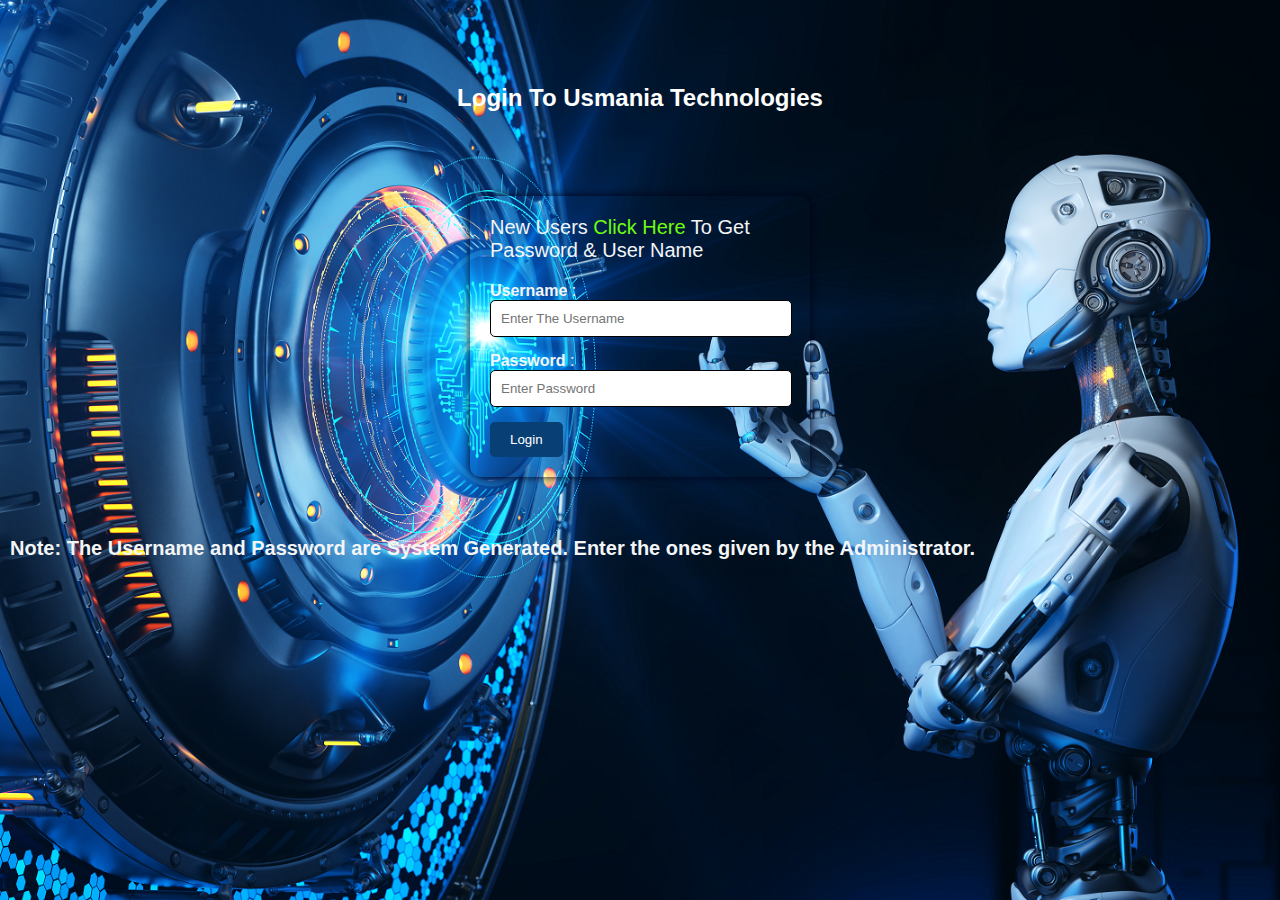
==== index.html @ 258983c4 "Add files via upload" ====
<!DOCTYPE html>
<html lang="en">
<head>
    <meta charset="UTF-8">
    <meta name="viewport" content="width=device-width, initial-scale=1.0">
    <title>Login Usmania Techs Pvt.Ltd</title>
    <link rel="shortcut icon" href="images/R2.png" type="image/x-icon">
    <style>
        body {
            margin: 0;
            padding: 0;
            font-family: Arial, sans-serif;
            background-color: #0c0c0c;
            color: #f3f5f7; /* Changed text color */
        }
        
        .bg-image {
            background-image: url('R2.png');
            background-size: cover;
            position: absolute;
            top: 0;
            left: 0;
            width: 100%;
            height: 100%;
            z-index: -1;
        }

        .f2 {
            text-align: center;
            margin-top: 50px;
        }

        .h11 {
            color: white;
            font-style: inherit;
            padding: 10px 20px;
            border-radius: 10px;
            display: inline-block;
            animation: slideInDown 1s ease forwards;
        }

        @keyframes slideInDown {
            0% {
                transform: translateY(-100%);
                opacity: 0;
            }
            100% {
                transform: translateY(0);
                opacity: 1;
            }
        }

        .form {
            width: 300px;
            margin: 50px auto;
            padding: 20px;
            border-radius: 10px;
            box-shadow: 0 0 10px rgb(0, 0, 22);
            animation: fadeIn 3s ease forwards;
        }
        
        @keyframes fadeIn {
            0% {
                opacity: 0;
            }
            100% {
                opacity: 1;
            }
        }

        .inner {
            text-align: left;
        }

        .p {
            font-size: 20px;
            margin-bottom: 20px;
            animation: pulse 1s infinite;
        }

        @keyframes pulse {
            0% {
                transform: scale(1);
            }
            50% {
                transform: scale(1.1);
            }
            100% {
                transform: scale(1);
            }
        }

        input[type="text"],
        input[type="password"] {
            width: calc(100% - 20px);
            padding: 10px;
            margin-bottom: 15px;
            border-radius: 5px;
            border: 1px solid #000000;
            animation: slideInRight 1s ease forwards;
        }
        
        input[type="text"]:focus, 
        input[type="password"]:focus {
            border-color: #000000;
        }

        @keyframes slideInRight {
            0% {
                transform: translateX(100%);
                opacity: 0;
            }
            100% {
                transform: translateX(0);
                opacity: 1;
            }
        }

        button.summit {
            background-color: #083f74;
            color: white;
            border: none;
            padding: 10px 20px;
            border-radius: 5px;
            cursor: pointer;
            transition: background-color 0.3s ease, transform 0.2s ease; /* Added transform transition */
            animation: pulse 1s infinite; /* Added pulse animation */
            animation-delay: 1s;
        }

        button.summit:hover {
            background-color: #0a5494;
            transform: scale(1.1); /* Scale up on hover */
            animation: none; /* Disable pulse animation on hover */
        }

        .marquee {
            animation: marquee 15s linear infinite;
        }

        @keyframes marquee {
            0% {
                transform: translateX(100%);
            }
            100% {
                transform: translateX(-100%);
            }
        }

        .marquee h1 {
            font-size: 20px;
            margin: 0;
            padding: 10px;
        }

        /* Added animation for link */
        .p a {
            color: #6ffd10; /* Changed link color */
            text-decoration: none;
            animation: fadeIn 2s ease forwards;
        }

        @keyframes fadeIn {
            0% {
                opacity: 0;
            }
            100% {
                opacity: 1;
            }
        }
    </style>
</head>
<body>
    <div class="bg-image"></div>
    <div class="f2">
        <div class="h11">
            <h2><b><p>Login To Usmania Technologies</p></b></h2>
        </div>
    </div>
    <div class="for">
        <div class="form">
            <div class="inner">
                <div class="p">
                    New Users <a href="mailto:jaafreeusman@gmail.com">Click Here </a>  To Get Password & User Name
                </div>
                <label for="username"><b>Username</b> : </label>
                <input type="text" placeholder="Enter The Username" class="name" id="username"><br>
                <label for="password"><b>Password</b> : </label>
                <input type="password" placeholder="Enter Password" class="pass" id="password"><br>
                <button onclick="login()" type="submit" class="summit">Login</button>
            </div>
        </div>
    </div>
    <div class="marquee">
        <h1><b>Note: The Username and Password are System Generated. Enter the ones given by the Administrator.</b></h1>
    </div>
    <script>
        function login() {
            var username = document.getElementById("username").value;
            var password = document.getElementById("password").value;
            if (username == "Welcome" && password == "wsxcfty9009") {
                alert("Login Successful. Welcome To USMANIA INDUSTRIES");
                window.location.href = "complemented.html";
            } else {
                alert(" Fatal Error,  Invalid  Username or Password");
            }
        }
    </script>
</body>
</html>
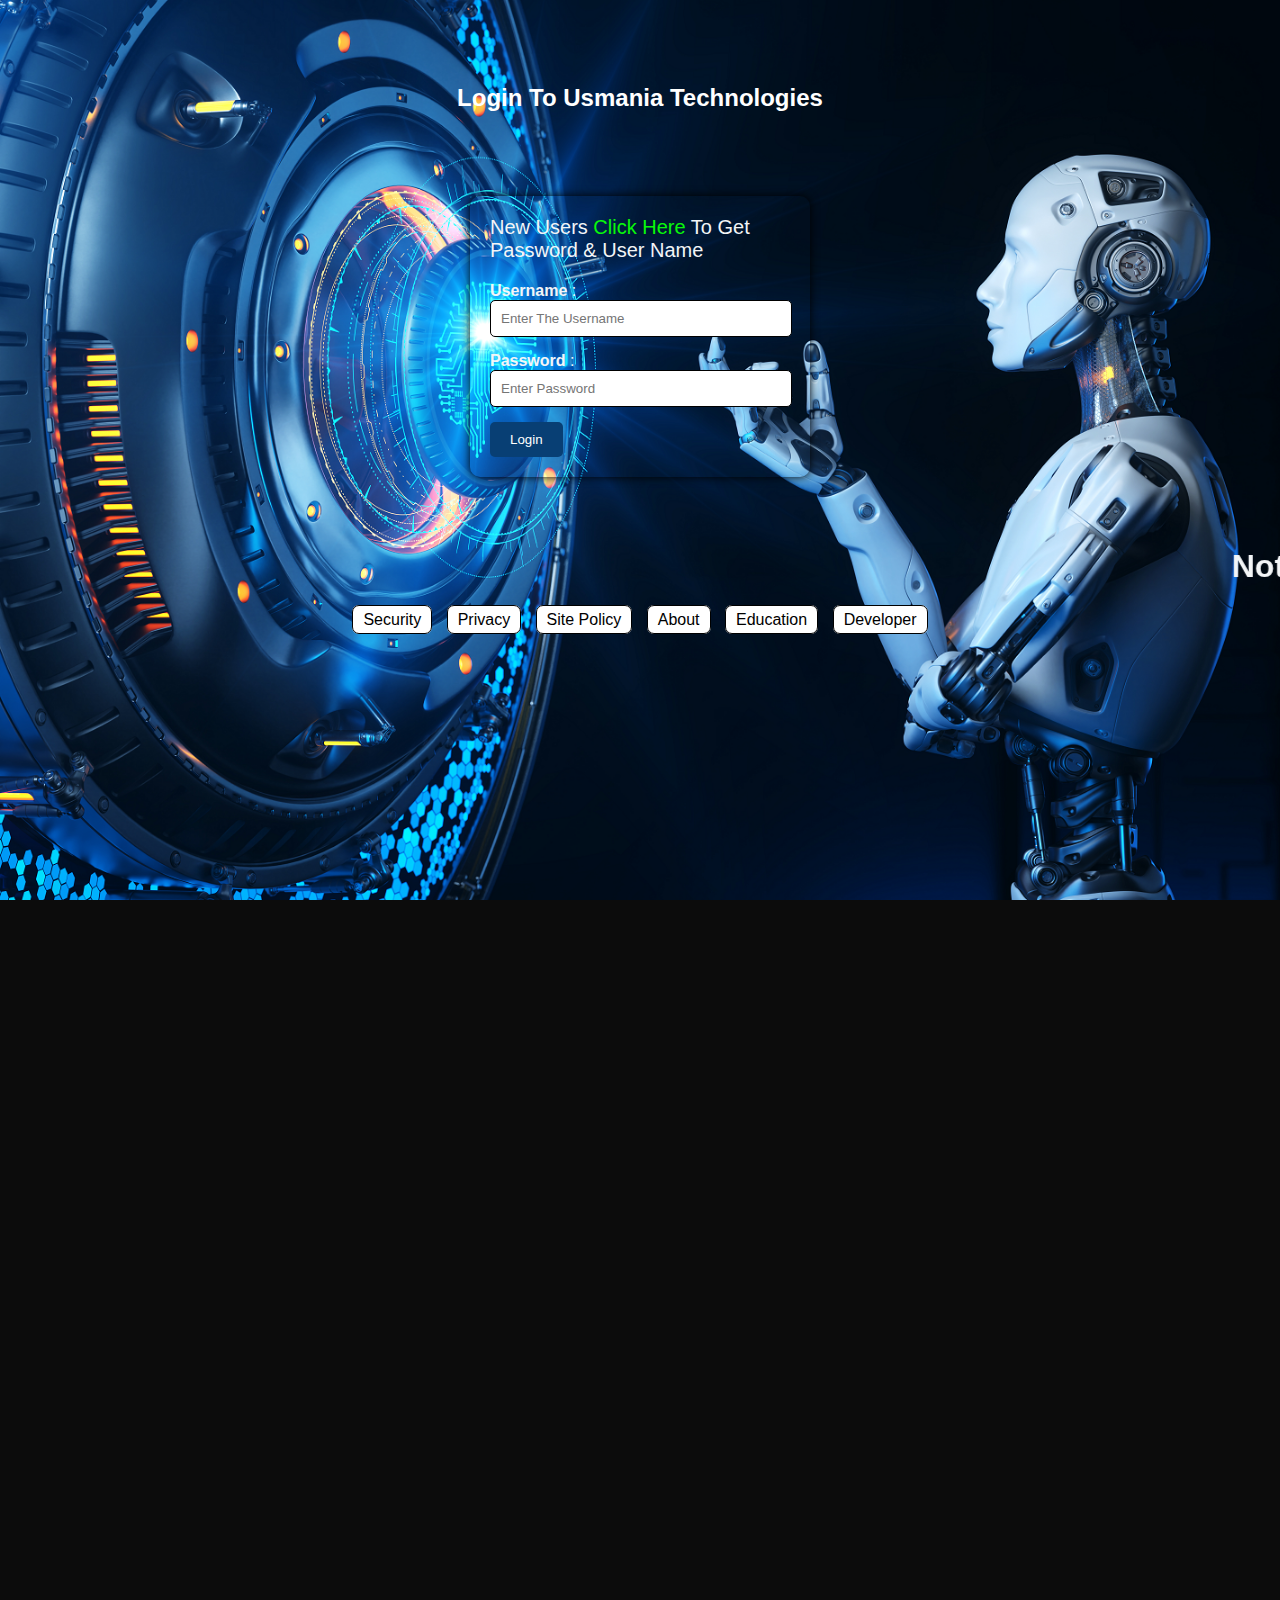
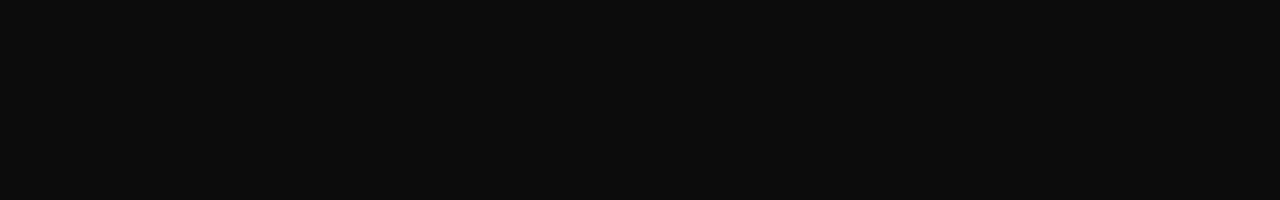
==== commit ddec7681: "Add files via upload" ====
--- a/index.html
+++ b/index.html
@@ -15,6 +15,26 @@
         }
         
         .bg-image {
+            /* Add a slight overlay to darken the image */
+            background-image: url(R2.png);
+            /* Add a subtle blur effect to the background */
+            filter:hue-rotate(20px);
+            /* Add a slight scale effect to make the image slightly larger */
+            /* Add a transition for smooth effect changes */
+            /* Make sure the background covers the entire viewport */
+            background-size: cover;
+            /* Position the background */
+            position: absolute;
+            top: 0;
+            left: 0;
+            width: 100%;
+            height: 100%;
+            z-index: -1;
+        }
+        
+        /* Add hover effect to remove the blur and scale on hover */
+        .bg-image {
+            /* Your existing background styles */
             background-image: url('R2.png');
             background-size: cover;
             position: absolute;
@@ -23,7 +43,40 @@
             width: 100%;
             height: 100%;
             z-index: -1;
-        }
+            /* Add transition for smooth effect changes */
+            
+        }
+        
+        /* Add a pseudo-element to create the ripple effect */
+        .bg-image::after {
+            content: '';
+            position: absolute;
+            top: 50%;
+            left: 50%;
+            width: 300%;
+            height: 300%;
+            background: rgba(38, 135, 190, 0.973);
+            border-radius: 100%;
+            transform: translate(-50%, -50%);
+            z-index: -1;
+            animation: ripple 2.5s infinite;
+            opacity: 0;
+        }
+        
+        /* Define the ripple animation */
+        @keyframes ripple {
+            0% {
+                transform: scale(0);
+                opacity: 1;
+            }
+            100% {
+                transform: scale(2);
+                opacity: 0;
+            }
+        }
+        
+        
+        
 
         .f2 {
             text-align: center;
@@ -55,7 +108,7 @@
             margin: 50px auto;
             padding: 20px;
             border-radius: 10px;
-            box-shadow: 0 0 10px rgb(0, 0, 22);
+            box-shadow: 0 0 10px rgb(0, 0, 0);
             animation: fadeIn 3s ease forwards;
         }
         
@@ -155,10 +208,42 @@
 
         /* Added animation for link */
         .p a {
-            color: #6ffd10; /* Changed link color */
+            color: #09f809; /* Changed link color */
             text-decoration: none;
             animation: fadeIn 2s ease forwards;
         }
+
+        .horizontal-links {
+            list-style-type: none;
+            padding: 0;
+            margin: 0;
+            text-align: center; /* Center align the list */
+        }
+        
+        .horizontal-links li {
+            display: inline;
+            margin-right: 10px; /* Adjust spacing between links */
+        }
+        
+        .horizontal-links li:last-child {
+            margin-right: 0; /* Remove margin from the last item */
+        }
+        
+        .horizontal-links li a {
+            text-decoration: none;
+            color: #000000; /* Set link color */
+            background-color: #ffffff;
+            padding: 5px 10px; /* Adjust padding for better spacing */
+            border: 1px solid #000000; /* Add border for better visibility */
+            border-radius: 7px; /* Add border radius for rounded corners */
+        }
+        
+        .horizontal-links li a:hover {
+            background-color: #000000; /* Change background color on hover */
+            color:rgb(0, 183, 255)
+        }
+        
+        
 
         @keyframes fadeIn {
             0% {
@@ -191,9 +276,9 @@
             </div>
         </div>
     </div>
-    <div class="marquee">
-        <h1><b>Note: The Username and Password are System Generated. Enter the ones given by the Administrator.</b></h1>
-    </div>
+        <marquee behavior="slow" direction="left"><h1><b>Note: The Username and Password are System Generated. Enter the ones given by the Admin.</b></h1></marquee>
+
+        
     <script>
         function login() {
             var username = document.getElementById("username").value;
@@ -206,5 +291,15 @@
             }
         }
     </script>
+    <footer>
+        <ul class="horizontal-links">
+            <li><a href="https://github.com/security">Security</a></li>
+            <li><a href="https://github.com/privacy">Privacy</a></li>
+            <li><a href="https://github.com/site-policy">Site Policy</a></li>
+            <li><a href="https://github.com/about">About</a></li>
+            <li><a href="https://github.com/education">Education</a></li>
+            <li><a href="https://github.com/issu321">Developer</a></li>
+        </ul>
+    </footer>
 </body>
 </html>
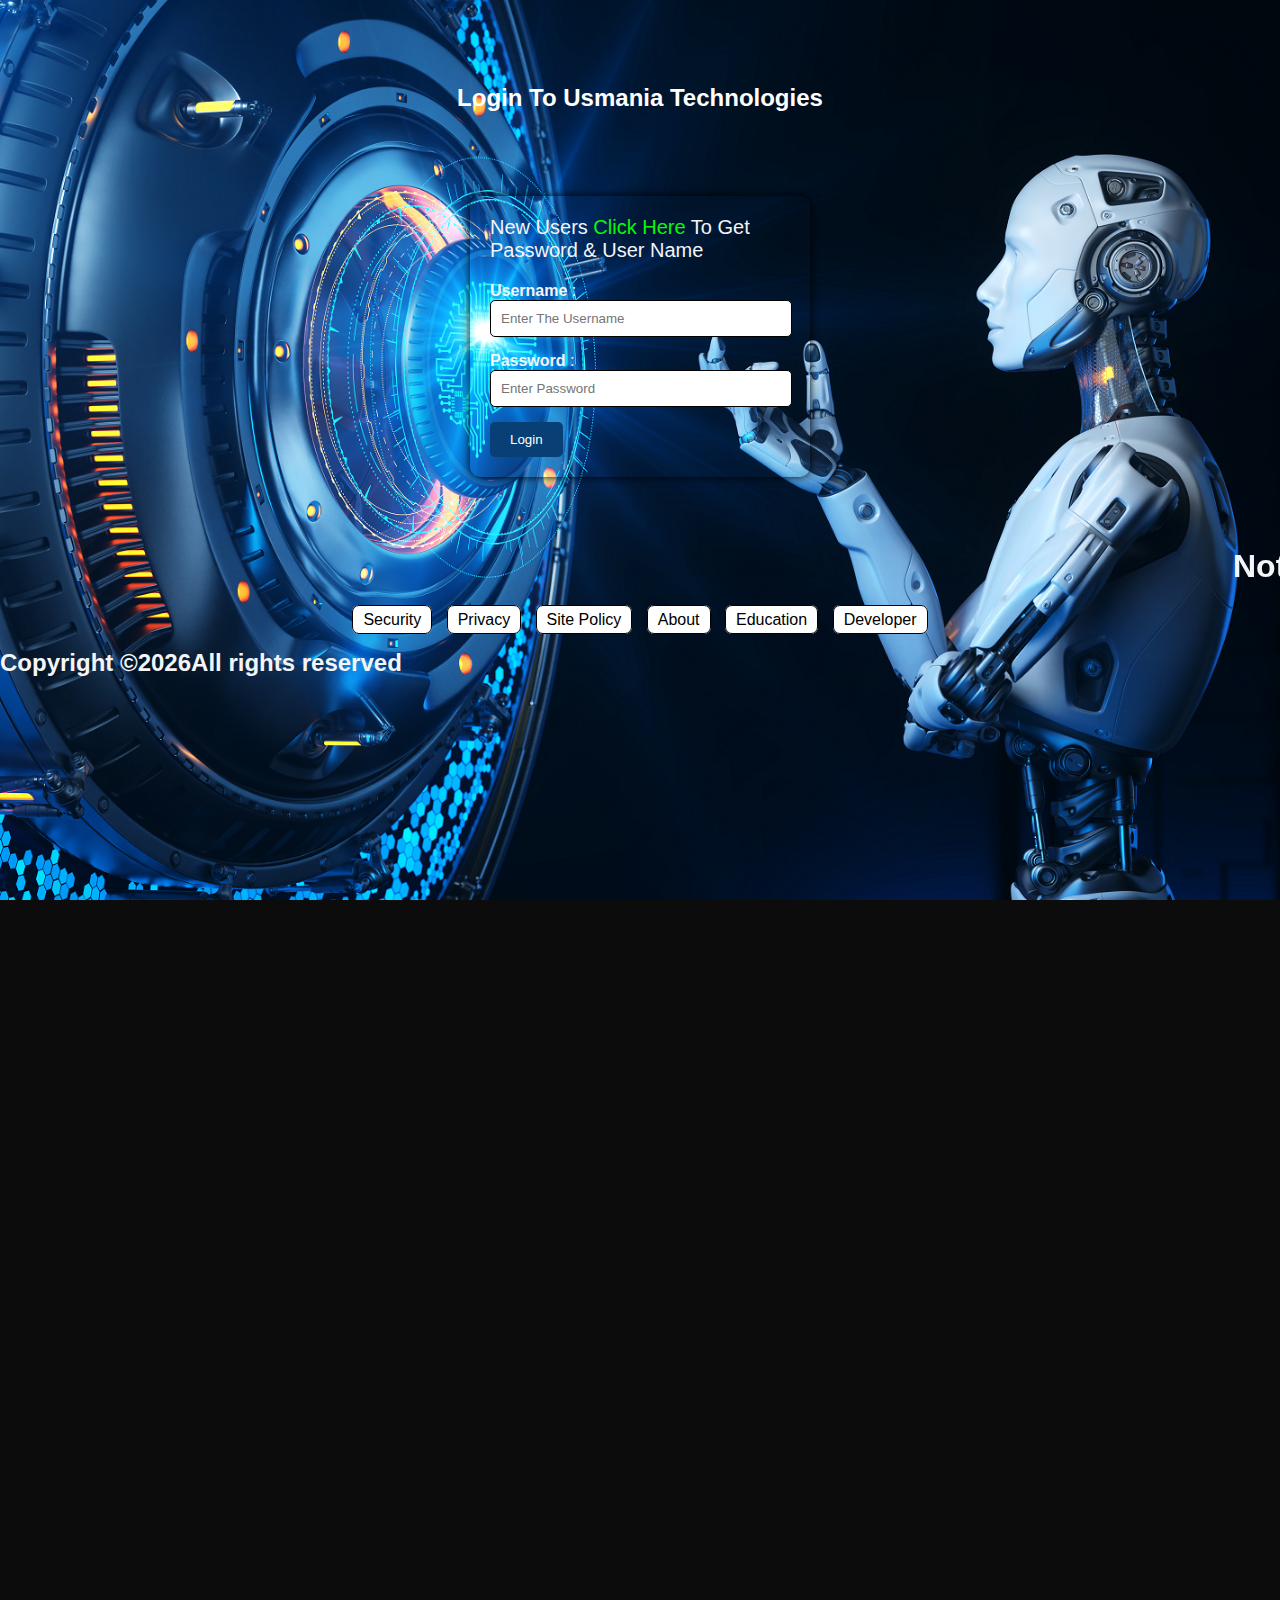
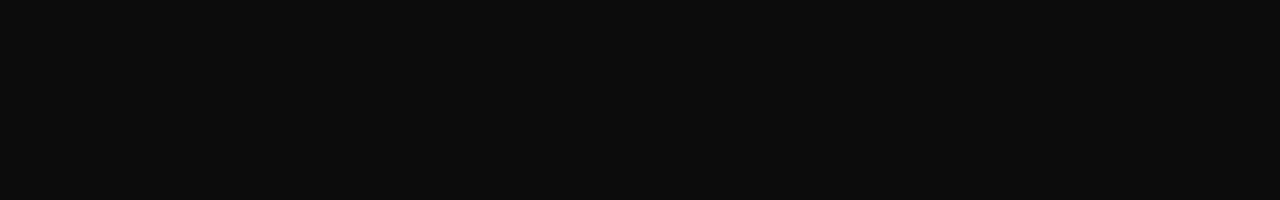
==== commit 6910379f: "Update index.html" ====
--- a/index.html
+++ b/index.html
@@ -301,5 +301,6 @@
             <li><a href="https://github.com/issu321">Developer</a></li>
         </ul>
     </footer>
+    <centre><h2>Copyright &copy;<script>document.write(new Date().getFullYear());</script>All rights reserved</h2></centre>
 </body>
 </html>
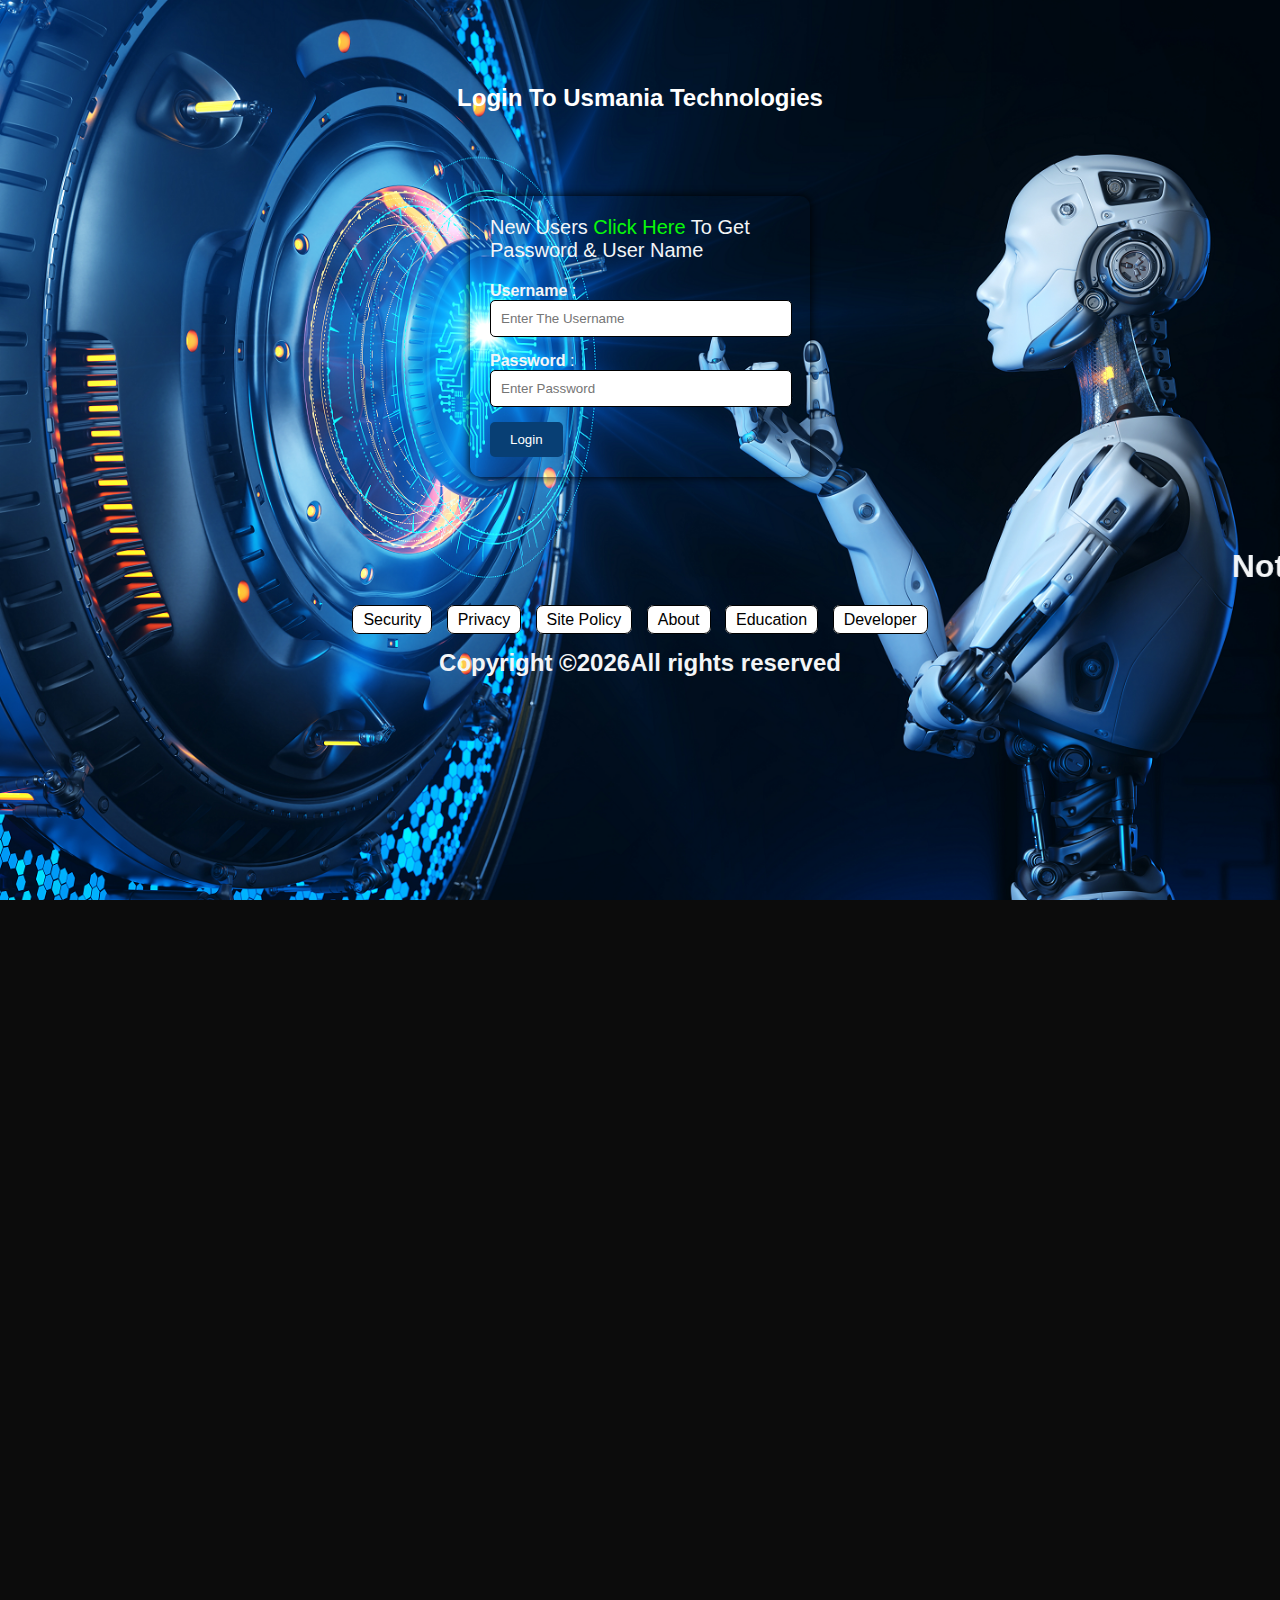
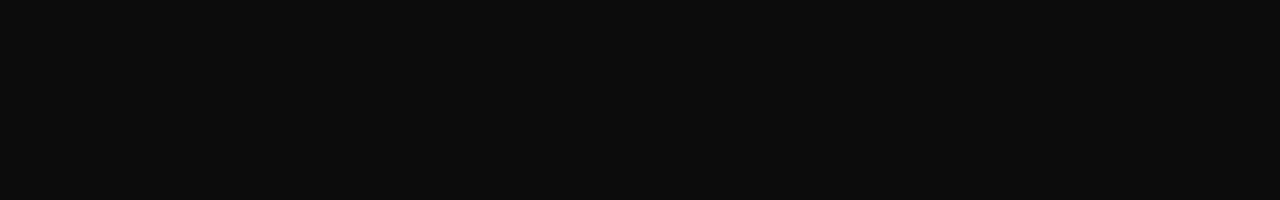
==== commit 3694782b: "Update index.html" ====
--- a/index.html
+++ b/index.html
@@ -301,6 +301,6 @@
             <li><a href="https://github.com/issu321">Developer</a></li>
         </ul>
     </footer>
-    <centre><h2>Copyright &copy;<script>document.write(new Date().getFullYear());</script>All rights reserved</h2></centre>
+    <center><h2>Copyright &copy;<script>document.write(new Date().getFullYear());</script>All rights reserved</h2></center>
 </body>
 </html>
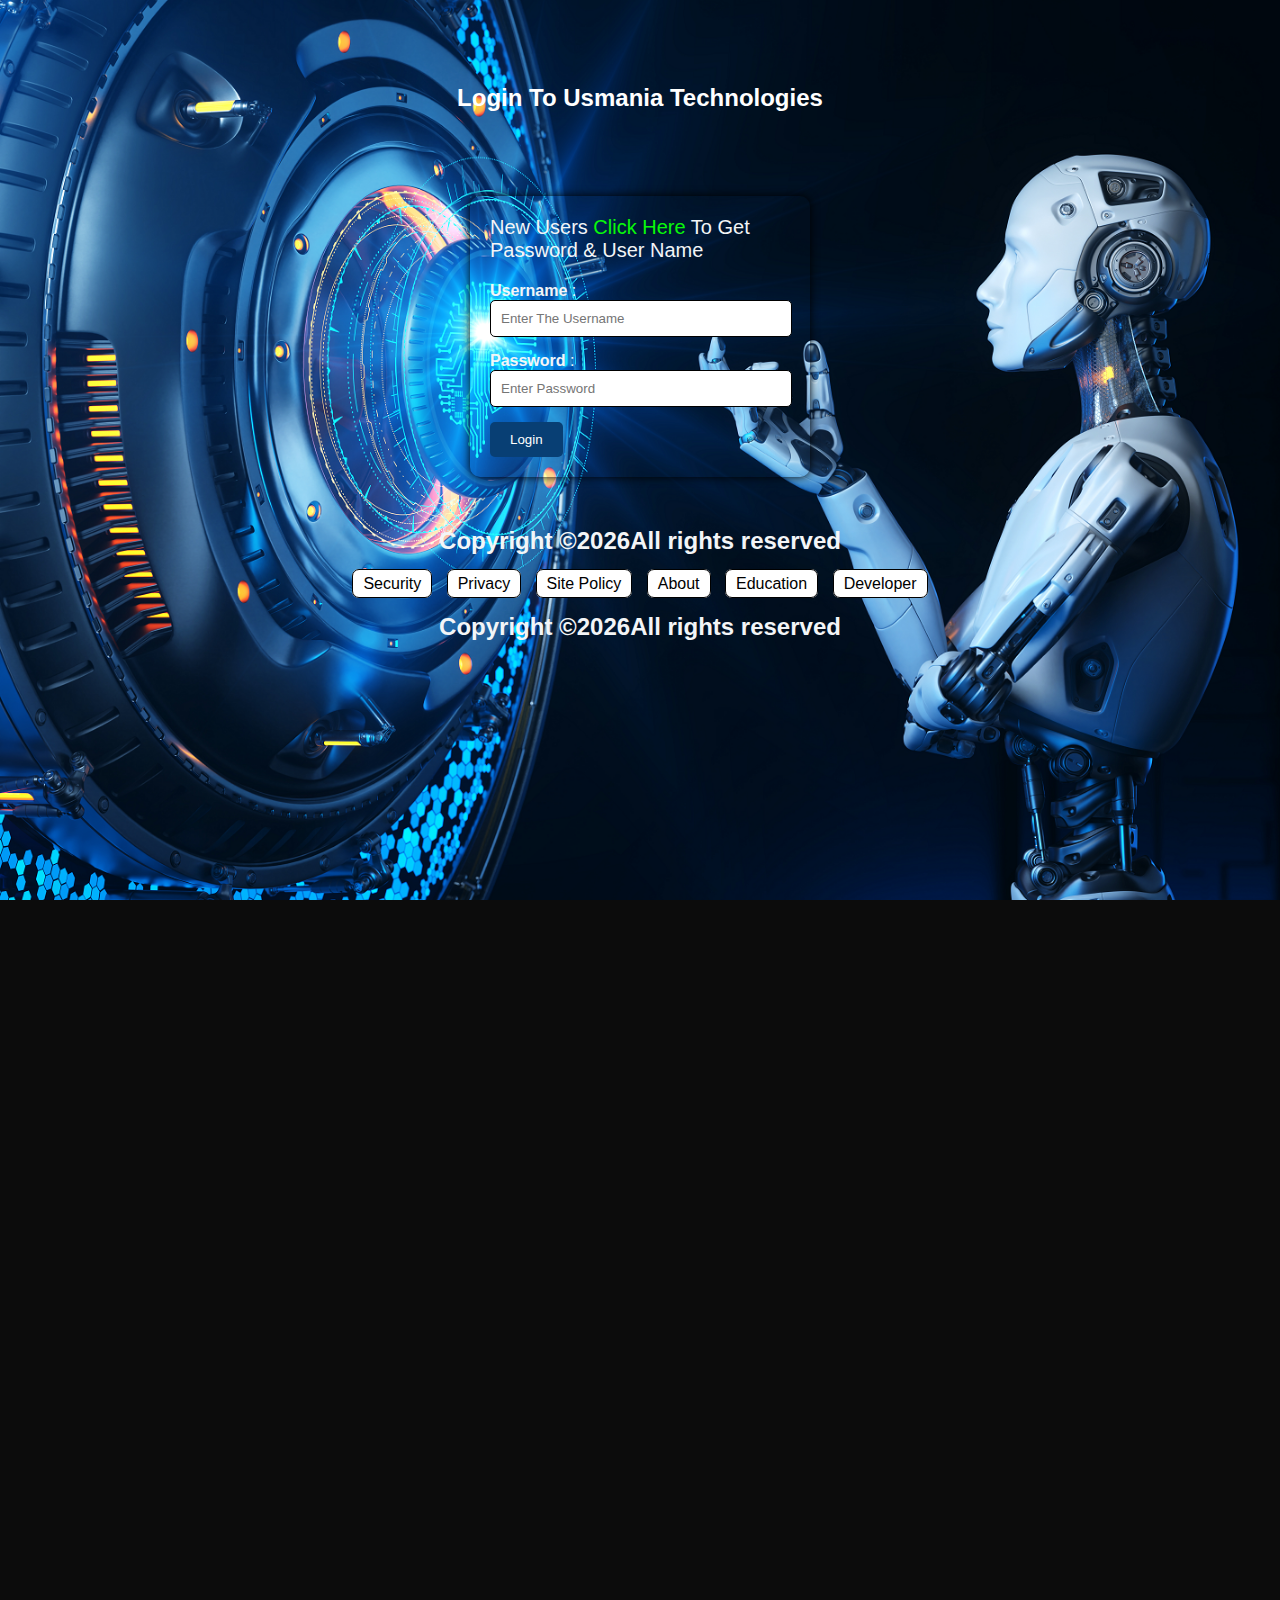
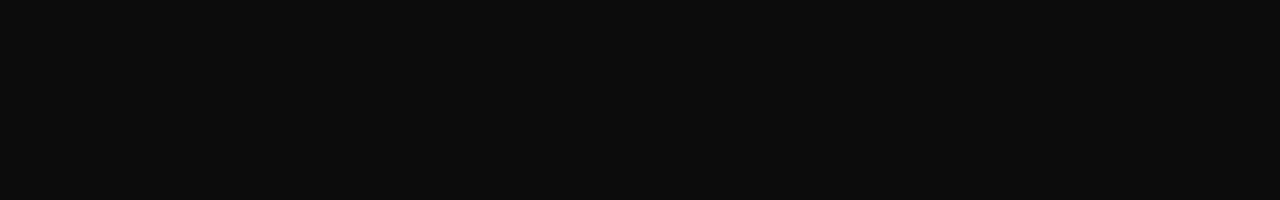
==== commit 4faf1074: "Update index.html" ====
--- a/index.html
+++ b/index.html
@@ -276,7 +276,7 @@
             </div>
         </div>
     </div>
-        <marquee behavior="slow" direction="left"><h1><b>Note: The Username and Password are System Generated. Enter the ones given by the Admin.</b></h1></marquee>
+        <center><h2>Copyright &copy;<script>document.write(new Date().getFullYear());</script>All rights reserved</h2></center>
 
         
     <script>
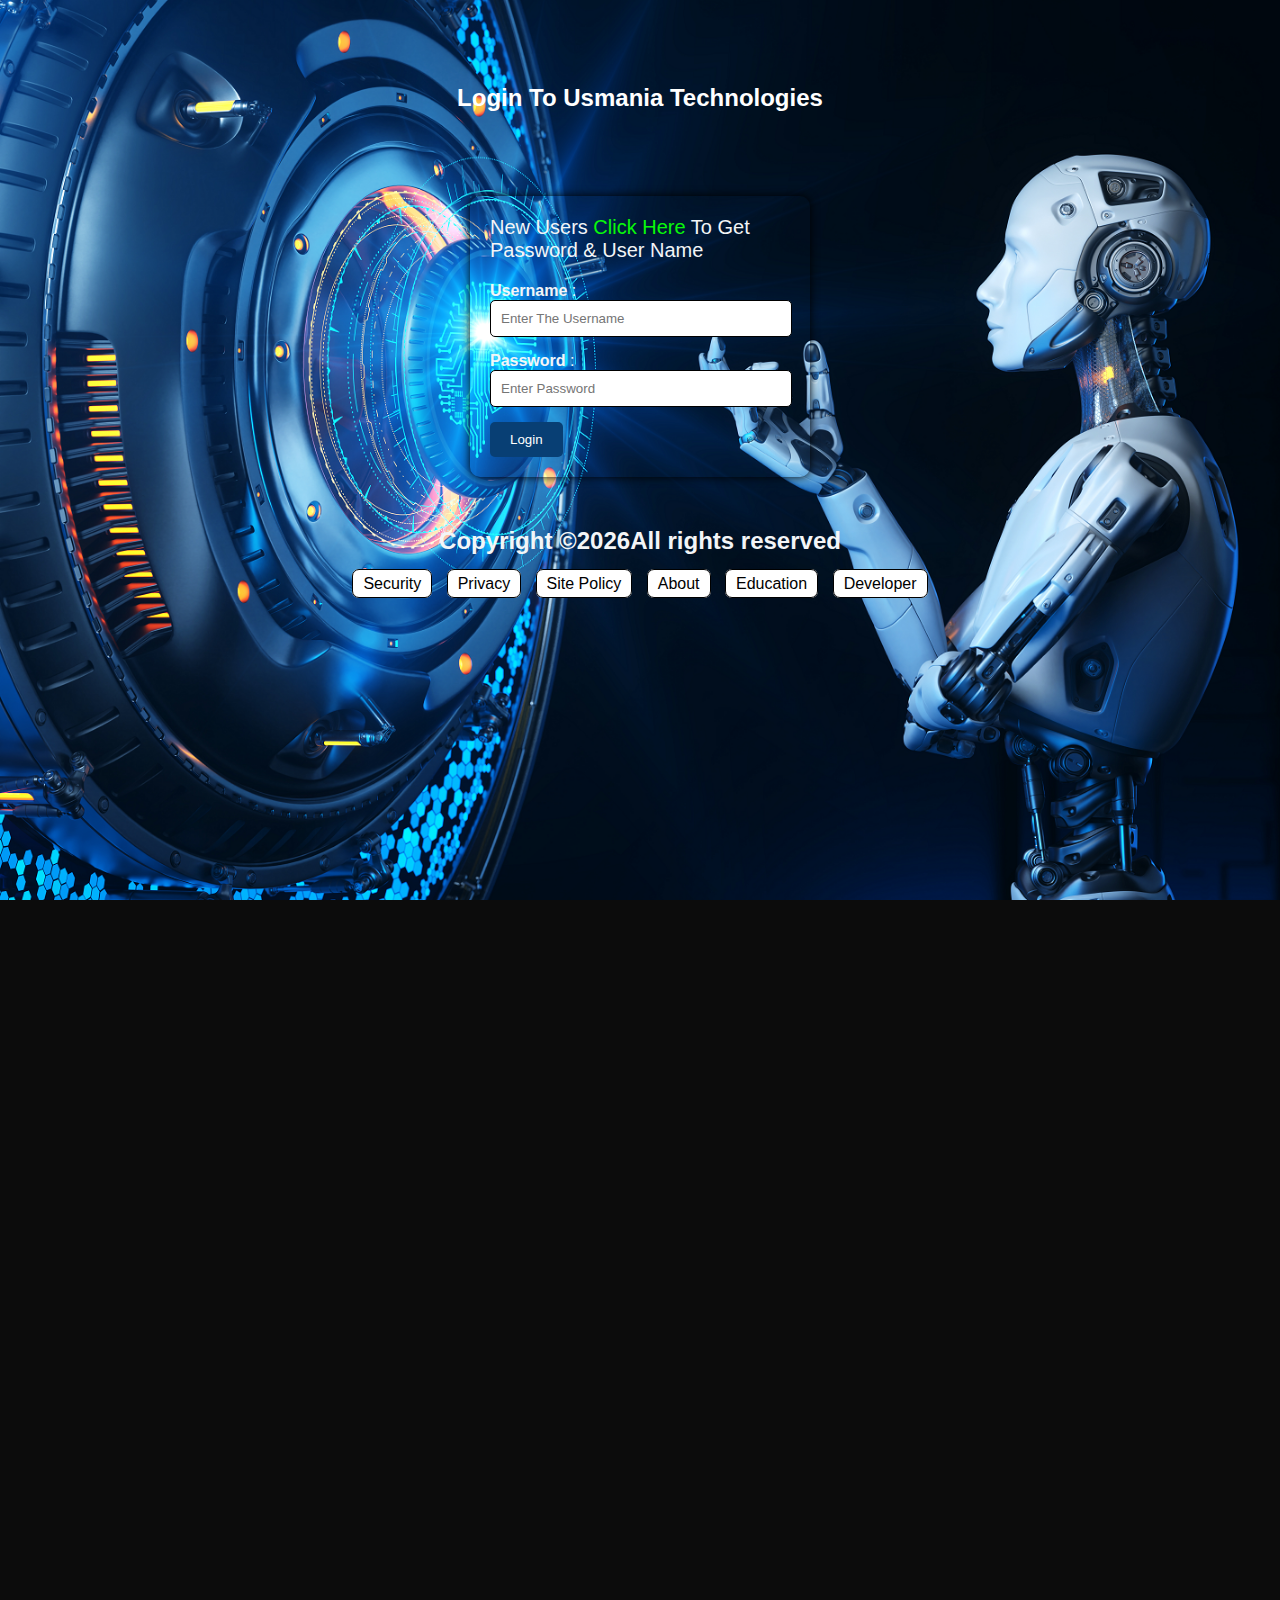
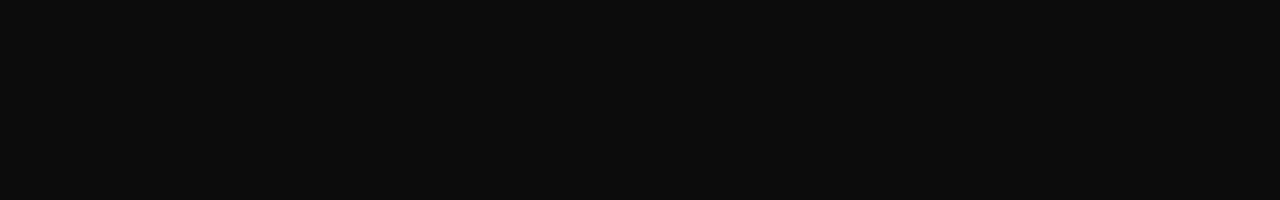
==== commit ebc0afbc: "Update index.html" ====
--- a/index.html
+++ b/index.html
@@ -301,6 +301,5 @@
             <li><a href="https://github.com/issu321">Developer</a></li>
         </ul>
     </footer>
-    <center><h2>Copyright &copy;<script>document.write(new Date().getFullYear());</script>All rights reserved</h2></center>
 </body>
 </html>
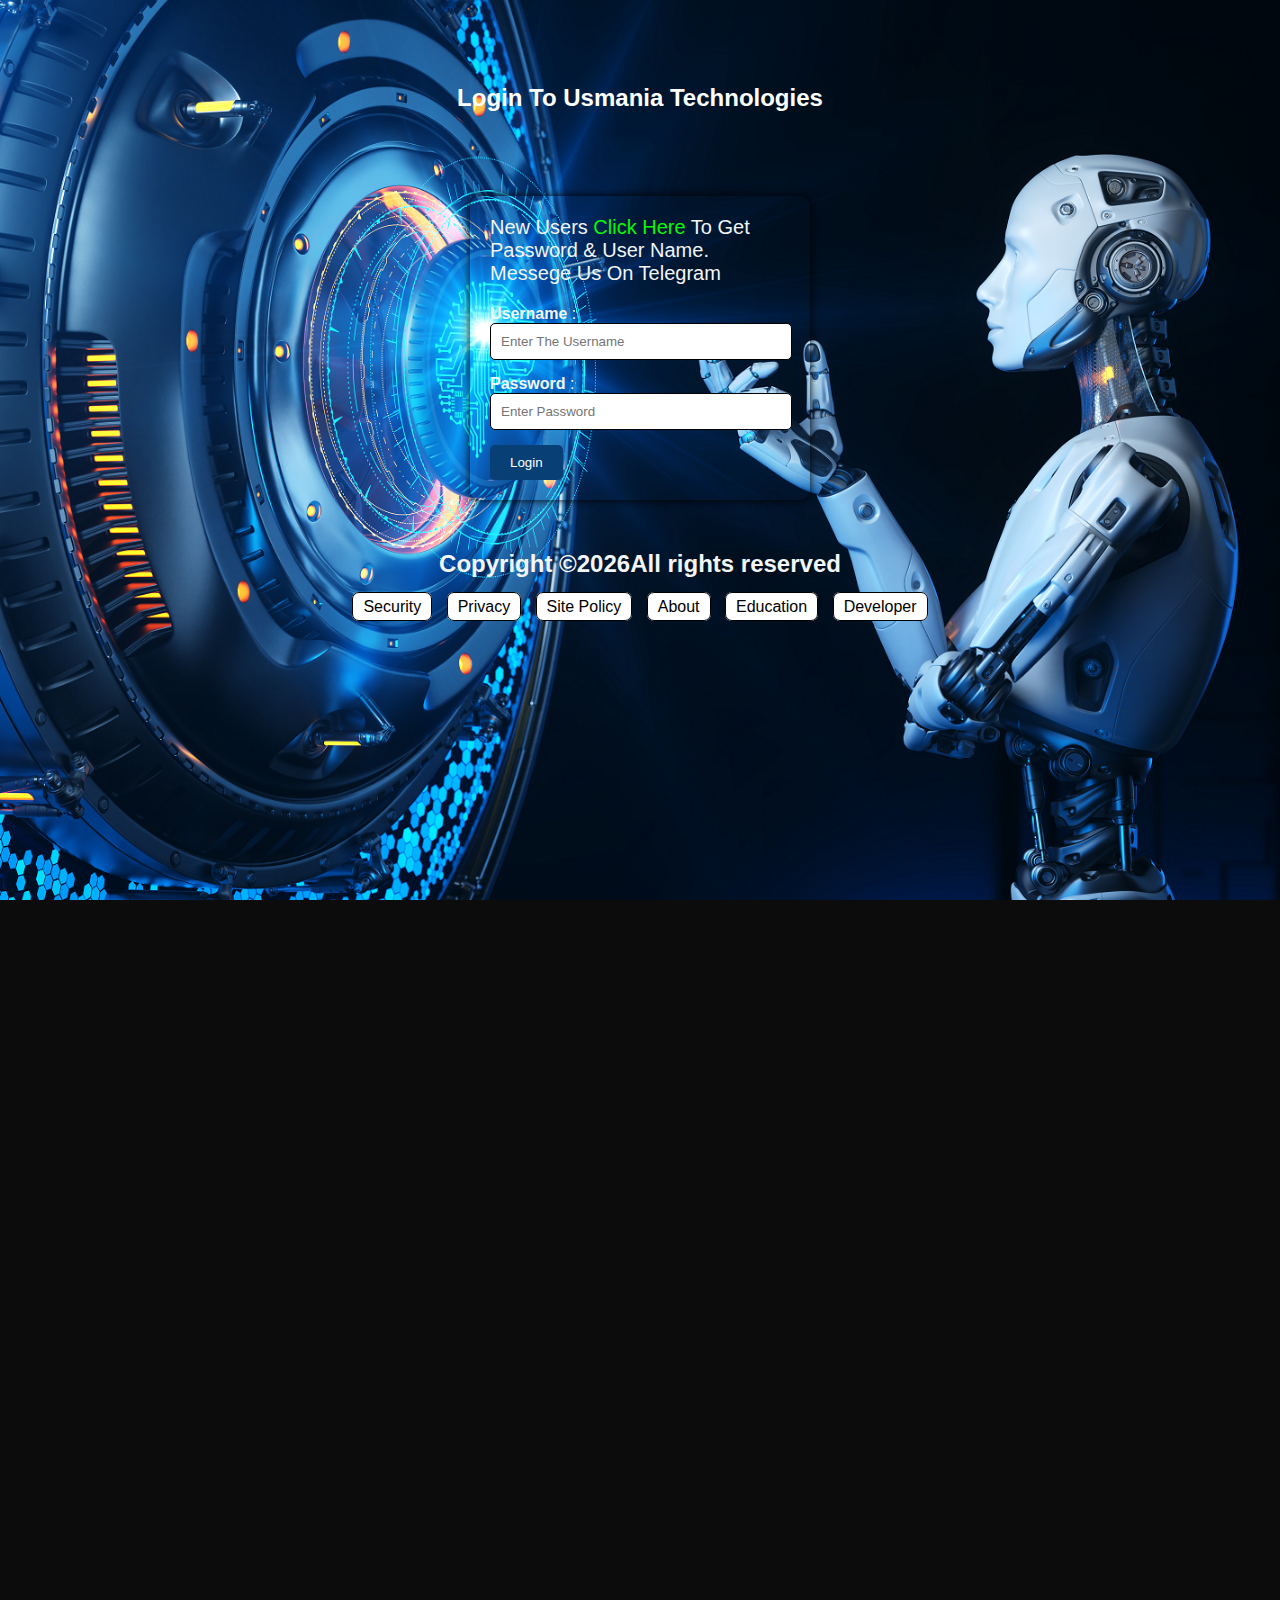
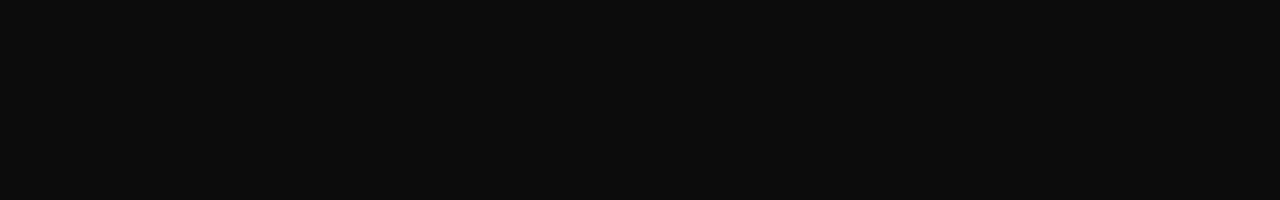
==== commit eb2f987f: "Update index.html" ====
--- a/index.html
+++ b/index.html
@@ -266,7 +266,7 @@
         <div class="form">
             <div class="inner">
                 <div class="p">
-                    New Users <a href="mailto:jaafreeusman@gmail.com">Click Here </a>  To Get Password & User Name
+                    New Users <a href="https://t.me/issu_321">Click Here </a>  To Get Password & User Name. Messege Us On Telegram
                 </div>
                 <label for="username"><b>Username</b> : </label>
                 <input type="text" placeholder="Enter The Username" class="name" id="username"><br>
